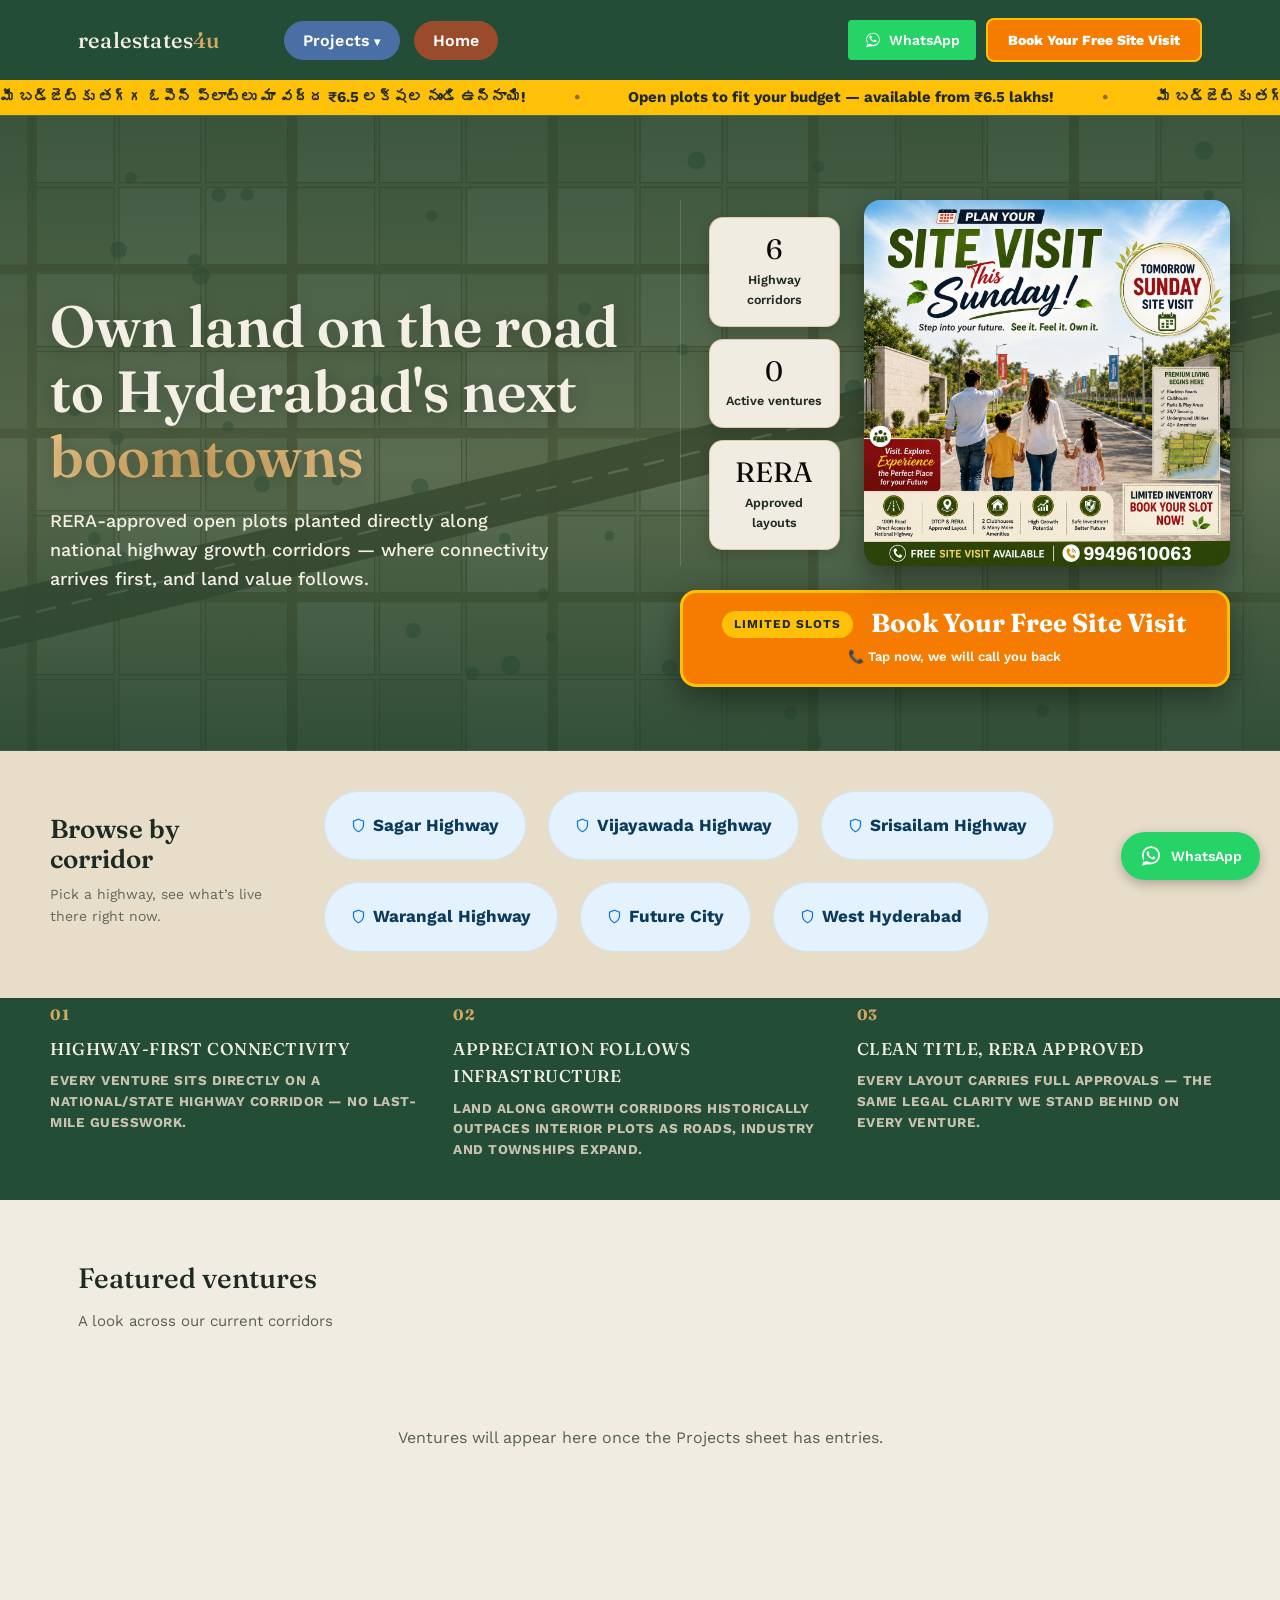
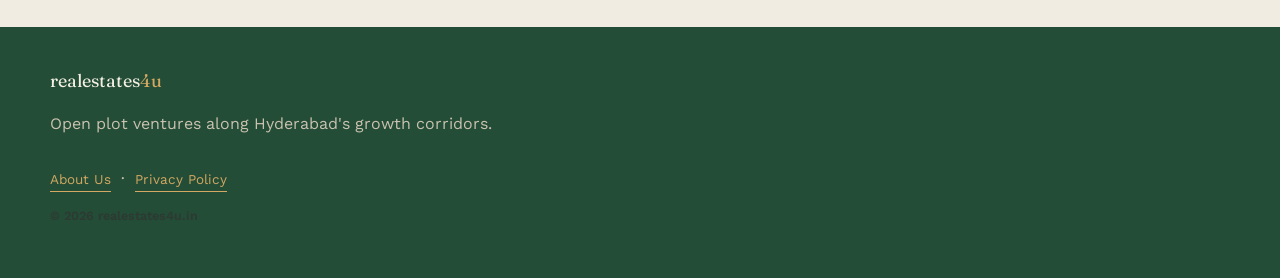
==== index.html @ 658e84a3 "Update index.html" ====
<!DOCTYPE html>
<html lang="en">
<head>
<meta charset="UTF-8">
<meta name="viewport" content="width=device-width, initial-scale=1.0">
<title>realestates4u — Open plot ventures across Hyderabad highways</title>
<link rel="preconnect" href="https://fonts.googleapis.com">
<link rel="preconnect" href="https://fonts.gstatic.com" crossorigin>
<link href="https://fonts.googleapis.com/css2?family=Fraunces:opsz,wght@9..144,400;9..144,500;9..144,600&family=Work+Sans:wght@400;500;600&display=swap" rel="stylesheet">
<link rel="stylesheet" href="style.css?v=20261108g">
<!-- Meta Pixel Code -->
<script>
!function(f,b,e,v,n,t,s)
{if(f.fbq)return;n=f.fbq=function(){n.callMethod?
n.callMethod.apply(n,arguments):n.queue.push(arguments)};
if(!f._fbq)f._fbq=n;n.push=n;n.loaded=!0;n.version='2.0';
n.queue=[];t=b.createElement(e);t.async=!0;
t.src=v;s=b.getElementsByTagName(e)[0];
s.parentNode.insertBefore(t,s)}(window, document,'script',
'https://connect.facebook.net/en_US/fbevents.js');
fbq('set', 'autoConfig', 'false', '1452487213303598');
fbq('init', '1452487213303598');
fbq('track', 'PageView');
</script>
<noscript><img height="1" width="1" style="display:none"
src="https://www.facebook.com/tr?id=1452487213303598&ev=PageView&noscript=1"
/></noscript>
<!-- End Meta Pixel Code -->
<style id="promo-css">
/* Scrolling promo bar (Telugu + English) */
.promo-bar { background:#ffc107; color:#1e2a22; overflow:hidden; white-space:nowrap; font-family:"Noto Sans Telugu","Nirmala UI","Gautami","Work Sans",sans-serif; font-weight:700; font-size:15px; line-height:1; padding:10px 0; }
.promo-bar .promo-track { display:inline-flex; gap:48px; padding-left:0 !important; animation:promo-scroll 45s linear infinite !important; }
.promo-bar .promo-track span { white-space:nowrap; }
.promo-bar .promo-track span::after { content:"\2022"; margin-left:48px; opacity:.55; }
.promo-bar:hover .promo-track { animation-play-state:paused; }
@keyframes promo-scroll { from { transform:translateX(0); } to { transform:translateX(-50%); } }
</style>
<style id="color-overrides">
/* Corridor buttons: very light blue */
.route-stop a { color:#0b3a5b; background:#e3f2fd; border-color:#cfe6f9; }
.route-stop a .hwy-icon { color:#1976d2; }
.route-stop a:hover .hwy-icon, .route-stop a[data-cat]:hover .hwy-icon { color:#ffffff; }
.hero-stat .num { color:#0a0a0a; }
.hero-stat { cursor:pointer; }
/* Header enquire button: orange */
.enquire-btn { border:1px solid #F57C00; background:#F57C00; color:#ffffff; }
.enquire-btn:hover { background:#E65100; border-color:#E65100; color:#ffffff; }
</style>
</head>
<body>

<header class="site-header">
  <div class="header-inner">
    <a href="#/" class="logo">realestates<span>4u</span></a>
    <nav class="main-nav" id="main-nav">
      <div class="nav-item has-dropdown">
        <span>Projects</span>
        <div class="dropdown">
          <a href="#/category/sagar" data-cat="sagar">Sagar Highway</a>
          <a href="#/category/vijayawada" data-cat="vijayawada">Vijayawada Highway</a>
          <a href="#/category/srisailam" data-cat="srisailam">Srisailam Highway</a>
          <a href="#/category/warangal" data-cat="warangal">Warangal Highway</a>
          <a href="#/category/futurecity" data-cat="futurecity">Future City</a>
          <a href="#/category/westhyderabad" data-cat="westhyderabad">West Hyderabad</a>
        </div>
      </div>
      <a href="#/" class="nav-item">Home</a>
    </nav>
    <button class="nav-toggle" id="nav-toggle" aria-label="Open menu" aria-expanded="false">
      <span></span><span></span><span></span>
    </button>
    <div class="header-actions">
      <a href="#" class="whatsapp-btn" id="header-whatsapp" target="_blank" rel="noopener" aria-label="Chat on WhatsApp">
        <svg viewBox="0 0 32 32" width="18" height="18" fill="currentColor" aria-hidden="true"><path d="M16.004 3C9.377 3 4 8.373 4 15c0 2.397.7 4.63 1.912 6.51L4 29l7.694-1.87A11.93 11.93 0 0 0 16.004 27C22.63 27 28 21.627 28 15S22.63 3 16.004 3zm0 21.6c-1.98 0-3.83-.55-5.41-1.5l-.386-.23-4.566 1.11 1.14-4.44-.25-.4A9.55 9.55 0 0 1 5.4 15c0-5.85 4.76-10.6 10.604-10.6S26.6 9.15 26.6 15 21.847 24.6 16.004 24.6zm5.83-7.94c-.32-.16-1.9-.94-2.19-1.05-.294-.107-.508-.16-.722.16-.213.32-.828 1.05-1.016 1.267-.187.213-.373.24-.694.08-.32-.16-1.352-.498-2.575-1.588-.952-.85-1.594-1.9-1.782-2.22-.187-.32-.02-.494.14-.653.144-.144.32-.373.48-.56.16-.187.213-.32.32-.534.107-.213.053-.4-.027-.56-.08-.16-.722-1.74-.99-2.38-.26-.626-.526-.54-.722-.55l-.614-.01c-.213 0-.56.08-.854.4-.293.32-1.12 1.094-1.12 2.667 0 1.573 1.147 3.093 1.307 3.307.16.213 2.253 3.44 5.463 4.82.763.33 1.36.527 1.825.674.767.244 1.465.21 2.017.127.615-.092 1.9-.777 2.167-1.527.267-.75.267-1.393.187-1.527-.08-.133-.293-.213-.613-.373z"/></svg>
        <span>WhatsApp</span>
      </a>
      <a href="#" class="enquire-btn" id="header-enquire">Book Your Free Site Visit</a>
    </div>
  </div>
<div class="promo-bar" role="note" aria-label="Open plots from 6.5 lakhs">
  <div class="promo-track">
    <span>మీ బడ్జెట్‌కు తగ్గ ఓపెన్ ప్లాట్లు మా వద్ద ₹6.5 లక్షల నుండి ఉన్నాయి!</span>
    <span>Open plots to fit your budget — available from ₹6.5 lakhs!</span>
    <span>మీ బడ్జెట్‌కు తగ్గ ఓపెన్ ప్లాట్లు మా వద్ద ₹6.5 లక్షల నుండి ఉన్నాయి!</span>
    <span>Open plots to fit your budget — available from ₹6.5 lakhs!</span>
    <span>మీ బడ్జెట్‌కు తగ్గ ఓపెన్ ప్లాట్లు మా వద్ద ₹6.5 లక్షల నుండి ఉన్నాయి!</span>
    <span>Open plots to fit your budget — available from ₹6.5 lakhs!</span>
    <span>మీ బడ్జెట్‌కు తగ్గ ఓపెన్ ప్లాట్లు మా వద్ద ₹6.5 లక్షల నుండి ఉన్నాయి!</span>
    <span>Open plots to fit your budget — available from ₹6.5 lakhs!</span>
  </div>
</div>
</header>

<main id="app"></main>

<footer class="site-footer">
  <div class="footer-inner">
    <div class="footer-brand">realestates<span>4u</span></div>
    <p>Open plot ventures along Hyderabad's growth corridors.</p>
    <a href="#/about" class="footer-link">About Us</a> &nbsp;&middot;&nbsp;
    <a href="#/privacy" class="footer-link">Privacy Policy</a>
    <p class="footer-meta">&copy; <span id="year"></span> realestates4u.in</p>
  </div>
</footer>
<div class="enquiry-modal" id="enquiry-modal">
  <div class="enquiry-modal-inner">
    <button class="modal-close" id="modal-close" aria-label="Close">&times;</button>
    <h3>Enquire about a venture</h3>
    <p class="modal-sub">Share your details, our team will reach out.</p>
    <iframe id="enquiry-frame" src="" title="Enquiry form"></iframe>
  </div>
</div>

<div class="img-lightbox" id="img-lightbox" onclick="closeImageLightbox()">
  <span class="img-lightbox-close">&times;</span>
  <img id="img-lightbox-img" src="" alt="">
</div>

<style>
.img-lightbox {
  display:none;
  position:fixed; inset:0; background:rgba(0,0,0,0.9);
  z-index:100000; align-items:center; justify-content:center;
  padding:20px; cursor:zoom-out;
}
.img-lightbox.open{ display:flex; }
.img-lightbox img{ max-width:100%; max-height:100%; border-radius:8px; }
.img-lightbox-close{
  position:absolute; top:16px; right:20px; color:#fff; font-size:32px; cursor:pointer;
}
</style>

<script>
function openImageLightbox(src){
  document.getElementById('img-lightbox-img').src = src;
  document.getElementById('img-lightbox').classList.add('open');
}
function closeImageLightbox(){
  document.getElementById('img-lightbox').classList.remove('open');
}
</script>

<script src="https://www.gstatic.com/firebasejs/10.13.2/firebase-app-compat.js"></script>
<script src="https://www.gstatic.com/firebasejs/10.13.2/firebase-firestore-compat.js"></script>
<script src="config.js?v=20260928b"></script>
<script src="app.js?v=20261108g"></script>
<a href="#" class="side-cta side-cta-left" aria-label="Book Your Free Site Visit"><span class="l1">Book Your</span> <span class="l2"><span>Free</span> <span>Site Visit</span></span></a>
<a href="#" class="side-cta side-cta-right" aria-label="Book Your Free Site Visit"><span class="l1">Book Your</span> <span class="l2"><span>Free</span> <span>Site Visit</span></span></a>
<script>
document.querySelectorAll('.side-cta').forEach(function (b) {
  b.addEventListener('click', function (e) { e.preventDefault(); openEnquiry(""); });
});
</script>
<div class="fab-stack">
  <!-- WHATSAPP -->
  <a href="https://wa.me/919949610063?text=Hi%2C%20I%27m%20interested%20in%20your%20projects"
     class="fab-item fab-whatsapp"
     target="_blank"
     rel="noopener"
     aria-label="Chat on WhatsApp"
     onclick="fabTrackWhatsApp()">
    <svg viewBox="0 0 32 32" width="24" height="24" fill="#ffffff" aria-hidden="true">
      <path d="M16.004 3C9.377 3 4 8.373 4 15c0 2.397.7 4.63 1.912 6.51L4 29l7.694-1.87A11.93 11.93 0 0 0 16.004 27C22.63 27 28 21.627 28 15S22.63 3 16.004 3zm0 21.6c-1.98 0-3.83-.55-5.41-1.51l-.386-.23-4.566 1.11 1.14-4.45-.252-.41A9.55 9.55 0 0 1 6.4 15c0-5.29 4.31-9.6 9.604-9.6 5.29 0 9.596 4.31 9.596 9.6 0 5.29-4.306 9.6-9.596 9.6zm5.27-7.19c-.29-.145-1.71-.843-1.975-.94-.265-.096-.458-.144-.65.145-.193.29-.747.94-.916 1.133-.169.193-.338.217-.627.072-.29-.145-1.223-.45-2.33-1.437-.86-.767-1.442-1.715-1.611-2.004-.169-.29-.018-.446.127-.59.13-.13.29-.338.434-.507.145-.169.193-.29.29-.483.096-.193.048-.362-.024-.507-.072-.145-.65-1.568-.891-2.147-.235-.563-.473-.487-.65-.496l-.554-.01c-.193 0-.506.072-.771.362-.265.29-1.012.989-1.012 2.412s1.036 2.798 1.18 2.991c.145.193 2.04 3.115 4.94 4.368.69.298 1.228.476 1.648.609.692.22 1.322.189 1.82.115.555-.083 1.71-.699 1.951-1.374.241-.675.241-1.253.169-1.374-.072-.12-.265-.193-.554-.338z"/>
    </svg>
    <span class="fab-label">WhatsApp</span>
  </a>
</div>

<style>
.fab-stack {
  position: fixed !important;
  bottom: 20px !important;
  right: 20px !important;
  display: flex !important;
  flex-direction: column !important;
  gap: 12px !important;
  z-index: 99999 !important;
  align-items: flex-end !important;
}
.fab-stack .fab-item {
  display: flex !important;
  align-items: center !important;
  justify-content: center !important;
  gap: 8px !important;
  padding: 12px 18px !important;
  border-radius: 30px !important;
  font-weight: 600 !important;
  font-size: 14px !important;
  text-decoration: none !important;
  color: #ffffff !important;
  box-shadow: 0 4px 12px rgba(0,0,0,0.25) !important;
  transition: transform 0.2s ease !important;
  white-space: nowrap !important;
  border: none !important;
}
.fab-stack .fab-item:hover { transform: scale(1.05) !important; }
.fab-stack .fab-item svg { flex-shrink: 0 !important; display: block !important; }
.fab-stack .fab-whatsapp { background: #25D366 !important; }
@media (max-width: 480px) {
  .fab-stack .fab-label { display: none !important; }
  .fab-stack .fab-item { padding: 14px !important; border-radius: 50% !important; }
}
</style>

<script>
function fabTrackWhatsApp() {
  if (typeof fbq !== 'undefined') { fbq('trackCustom', 'WhatsAppButtonClick'); }
}
</script>

</body>
</html>
---- style.css ----
:root {
  --bg-dark: #234d36;
  --bg-dark-2: #1c3f2c;
  --cream: #f1ece1;
  --cream-2: #e7ddc9;
  --brass: #b9863e;
  --brass-light: #d3a862;
  --terracotta: #9a4b2c;
  --text-cream: #f3efe4;
  --text-cream-dim: #c9c2b0;
  --text-dark: #1e2a22;
  --text-dark-dim: #56604f;
  --line-dark: rgba(243, 239, 228, 0.16);
  --line-light: rgba(30, 42, 34, 0.14);
  --font-display: "Fraunces", serif;
  --font-body: "Work Sans", sans-serif;
}

* { box-sizing: border-box; }

body {
  margin: 0;
  font-family: var(--font-body);
  background: var(--cream);
  color: var(--text-dark);
  line-height: 1.6;
}

a { color: inherit; text-decoration: none; }

img { max-width: 100%; display: block; }

/* Header */
.site-header {
  background: var(--bg-dark);
  color: var(--text-cream);
  position: sticky;
  top: 0;
  z-index: 40;
  border-bottom: 1px solid var(--line-dark);
}
.header-inner {
  max-width: 1180px;
  margin: 0 auto;
  padding: 18px 28px;
  display: flex;
  align-items: center;
  justify-content: space-between;
  gap: 24px;
}
.logo {
  font-family: var(--font-display);
  font-size: 22px;
  font-weight: 500;
  letter-spacing: 0.2px;
}
.logo span { color: var(--brass-light); }

.main-nav { display: flex; align-items: center; gap: 14px; flex: 1; margin-left: 40px; }
.nav-toggle {
  display: none;
  flex-direction: column;
  justify-content: center;
  gap: 5px;
  width: 34px;
  height: 34px;
  background: none;
  border: none;
  cursor: pointer;
  padding: 0;
  flex-shrink: 0;
}
.nav-toggle span {
  display: block;
  width: 100%;
  height: 2px;
  background: var(--text-cream);
  border-radius: 2px;
  transition: transform 0.2s ease, opacity 0.2s ease;
}
.nav-toggle.open span:nth-child(1) { transform: translateY(7px) rotate(45deg); }
.nav-toggle.open span:nth-child(2) { opacity: 0; }
.nav-toggle.open span:nth-child(3) { transform: translateY(-7px) rotate(-45deg); }
.nav-item {
  font-size: 16px; font-weight: 600; letter-spacing: 0.2px;
  color: var(--text-cream); position: relative; cursor: pointer;
  padding: 9px 18px; border-radius: 999px; white-space: nowrap; line-height: 1.2;
  background: rgba(255,255,255,0.08);
  border: 1px solid rgba(255,255,255,0.22);
  transition: background 0.2s ease, border-color 0.2s ease;
}
.nav-item:hover { background: rgba(255,255,255,0.2); border-color: rgba(255,255,255,0.45); color: #fff; }
.has-dropdown > span::after { content: " \25BE"; font-size: 12px; }

/* Tablet / phone in desktop-site mode: two tidy rows, three equal-width nav buttons */
@media (min-width: 641px) and (max-width: 1000px) {
  .header-inner { flex-wrap: wrap; row-gap: 12px; padding: 14px 18px; }
  .logo { order: 1; }
  .header-actions { order: 2; margin-left: auto; }
  .main-nav { order: 3; flex-basis: 100%; margin-left: 0; gap: 10px; }
  .main-nav { justify-content: flex-start; }
  .main-nav .nav-item { flex: 0 0 auto; text-align: center; padding: 10px 26px; }
}

/* Each nav button gets its own colour */
.nav-item.has-dropdown        { background: #4a6fa5; border-color: #4a6fa5; color: #fff; }
.nav-item[href="#/"]          { background: #9a4b2c; border-color: #9a4b2c; color: #fff; }
.nav-item[href="#/about"]     { background: #b3466b; border-color: #b3466b; color: #fff; }
.nav-item.has-dropdown:hover,
.nav-item[href="#/"]:hover,
.nav-item[href="#/about"]:hover { filter: brightness(1.15); }
.has-dropdown .dropdown {
  position: absolute;
  top: 100%;
  left: 0;
  /* No margin-top here on purpose: a gap between the nav item and the
     dropdown breaks :hover the moment the mouse crosses it, closing the
     menu before a click registers. padding-top keeps the same visual
     spacing while keeping the hover area unbroken. */
  padding: 14px 12px 12px;
  gap: 8px;
  background: var(--bg-dark-2);
  border: 1px solid var(--line-dark);
  min-width: 230px;
  display: none;
  flex-direction: column;
}
.has-dropdown:hover .dropdown,
.has-dropdown .dropdown:hover { display: flex; }
.dropdown a {
  padding: 12px 16px;
  font-size: 15px;
  font-weight: 700;
  color: #fff;
  border-radius: 8px;
  border-left: none;
  transition: transform 0.18s ease, box-shadow 0.18s ease, filter 0.18s ease;
}
.dropdown a:hover { transform: translateX(3px); box-shadow: 0 4px 12px rgba(0,0,0,0.28); filter: brightness(1.1); }

/* Each highway is its own solid-colour button, not just on hover */
.dropdown a[data-cat="sagar"]         { background: #b9863e; }
.dropdown a[data-cat="vijayawada"]    { background: #9a4b2c; }
.dropdown a[data-cat="srisailam"]     { background: #2f8f7a; }
.dropdown a[data-cat="warangal"]      { background: #b3466b; }
.dropdown a[data-cat="futurecity"]    { background: #4a6fa5; }
.dropdown a[data-cat="westhyderabad"] { background: #c99a2e; }

.header-actions { display: flex; align-items: center; gap: 10px; }

.enquire-btn {
  border: 1px solid #F57C00;
  background: #F57C00;
  color: #ffffff;
  padding: 9px 20px;
  font-size: 14px;
  font-weight: 700;
  white-space: nowrap;
  border-radius: 4px;
}
.enquire-btn:hover { background: #E65100; border-color: #E65100; color: #ffffff; }

.whatsapp-btn {
  display: flex;
  align-items: center;
  gap: 7px;
  background: #25D366;
  color: #fff;
  padding: 9px 16px;
  font-size: 14px;
  font-weight: 600;
  white-space: nowrap;
  border-radius: 4px;
  transition: background 0.2s ease, transform 0.15s ease;
}
.whatsapp-btn:hover { background: #1ebe57; transform: translateY(-1px); }
.whatsapp-btn svg { flex-shrink: 0; }
@media (max-width: 640px) {
  .whatsapp-btn span { display: none; }
  .whatsapp-btn { padding: 9px; }
}

/* Hero */
.hero {
  background:
    linear-gradient(180deg, rgba(28,63,44,0.82) 0%, rgba(28,63,44,0.66) 55%, rgba(28,63,44,0.88) 100%),
    url("images/hero-plots.svg");
  background-size: cover;
  background-position: center;
  color: var(--text-cream);
  padding: 84px 28px 64px;
}
.hero-inner {
  max-width: 1180px;
  margin: 0 auto;
  display: grid;
  grid-template-columns: 1.25fr 1.15fr;
  gap: 32px;
  align-items: stretch;
}
.hero-copy { display: flex; flex-direction: column; justify-content: center; }
.hero h1 {
  font-family: var(--font-display);
  font-weight: 600;
  font-size: clamp(36px, 5.2vw, 58px);
  line-height: 1.12;
  margin: 0 0 18px;
  max-width: 16ch;
  color: var(--text-cream);
  text-shadow: 0 2px 18px rgba(0,0,0,0.25);
  opacity: 0;
  transform: translateY(14px);
  animation: rise 0.7s ease forwards 0.15s;
}
.hero h1 .accent {
  background: linear-gradient(100deg, #f0c887 0%, var(--brass-light) 45%, #f0c887 100%);
  -webkit-background-clip: text;
  background-clip: text;
  color: transparent;
}
.hero p.lede {
  font-size: 18px;
  font-weight: 500;
  color: var(--text-cream);
  max-width: 46ch;
  margin: 0;
  opacity: 0;
  animation: rise 0.7s ease forwards 0.35s;
}
@keyframes rise { to { opacity: 1; transform: translateY(0); } }

.hero-right {
  display: flex;
  align-items: stretch;
  gap: 24px;
  min-width: 0;
  min-height: 320px;
}
.hero-stats {
  display: flex;
  flex-direction: column;   /* always stacked vertically */
  justify-content: center;
  gap: 12px;
  border-left: 1px solid var(--line-dark);
  padding-left: 28px;
  flex-shrink: 0;
  width: 160px;             /* fixed width so cards look neat on PC */
}

.hero-stat {
  background: #f1ece1;                    /* solid soft cream – matches site palette */
  border: 1px solid rgba(185, 134, 62, 0.35);
  border-radius: 14px;
  padding: 16px 14px;
  text-align: center;
  box-shadow: 0 4px 14px rgba(0, 0, 0, 0.18);
}

.hero-stat .num {
  font-family: var(--font-display);
  font-size: 28px;
  color: #0a0a0a;                         /* very dark black */
  line-height: 1.1;
}
.hero-stat { cursor: pointer; transition: transform 0.15s ease, box-shadow 0.15s ease; }
.hero-stat:hover { transform: translateY(-2px); box-shadow: 0 8px 20px rgba(0, 0, 0, 0.25); }
.hero-stat:active { transform: scale(0.98); }

.hero-stat .label {
  font-size: 12.5px;
  color: #1e2a22;                         /* dark text for good contrast */
  margin-top: 5px;
  font-weight: 600;
}

/* Hero greeting card — festival wishes / daily quote image, sits in the
   space beside the hero stats, stretched to fill it edge to edge.
   Edited via the "Greeting" Sheet tab. Entrance fade-up plus a slow
   continuous zoom on the photo so it catches the eye without being
   distracting. */
.hero-greeting-card {
  display: block;
  position: relative;
  flex: 1 1 0%;
  min-width: 0;
  min-height: 100%;
  border-radius: 16px;
  overflow: hidden;
  box-shadow: 0 12px 30px rgba(0,0,0,0.4);
  opacity: 0;
  animation: heroGreetingIn 0.8s ease forwards 0.2s;
}
@keyframes heroGreetingIn { to { opacity: 1; } }
.hero-greeting-card img {
  width: 100%;
  height: 100%;
  object-fit: cover;
  display: block;
  animation: heroGreetingZoom 16s ease-in-out infinite alternate;
}
@keyframes heroGreetingZoom { from { transform: scale(1); } to { transform: scale(1.09); } }
.hero-greeting-caption {
  position: absolute;
  left: 16px;
  right: 16px;
  bottom: 16px;
  background: rgba(35, 77, 54, 0.82);
  color: var(--text-cream);
  font-family: var(--font-display);
  font-size: 15px;
  line-height: 1.4;
  padding: 10px 16px;
  border-radius: 10px;
  text-align: center;
}
@media (max-width: 900px) {
  .hero-right { min-height: 260px; }
}
@media (prefers-reduced-motion: reduce) {
  .hero-greeting-card { animation: none; opacity: 1; }
  .hero-greeting-card img { animation: none; }
}

/* Highway category bubbles — big rounded animated buttons */
.route-nav {
  background: var(--cream-2);
  padding: 40px 28px 46px;
  overflow-x: auto;
}
.route-flex {
  max-width: 1180px;
  margin: 0 auto;
  display: flex;
  align-items: center;
  gap: 44px;
}
.route-heading { flex: 0 0 230px; }
.route-heading h2 {
  font-family: var(--font-display);
  font-size: 26px;
  font-weight: 600;
  color: var(--text-dark);
  margin: 0 0 8px;
  line-height: 1.15;
}
.route-heading p {
  font-size: 14px;
  color: var(--text-dark);
  opacity: 0.65;
  margin: 0;
}
.route-inner {
  flex: 1;
  display: flex;
  flex-wrap: wrap;
  align-items: center;
  justify-content: flex-start;
  gap: 22px;
}
@media (max-width: 760px) {
  .route-flex { flex-direction: column; align-items: flex-start; gap: 20px; }
  .route-heading { flex: none; }
  .route-inner { justify-content: center; width: 100%; }
}
.route-line { display: none; }
.route-stop {
  position: relative;
  min-width: 168px;
}
.route-dot { display: none; }
.route-stop a {
  display: block;
  text-align: center;
  font-size: 17px;
  font-weight: 700;
  color: #0b3a5b;
  background: #e3f2fd;
  border: 1.5px solid #cfe6f9;
  border-radius: 999px;
  padding: 20px 26px;
  box-shadow: 0 0 0 rgba(0,0,0,0);
  animation: bubble-float 3.6s ease-in-out infinite;
  transition: transform 0.25s ease, background 0.25s ease, color 0.25s ease;
}
.route-stop:nth-child(2) a { animation-delay: 0.4s; }
.route-stop:nth-child(3) a { animation-delay: 0.8s; }
.route-stop:nth-child(4) a { animation-delay: 1.2s; }
.route-stop:nth-child(5) a { animation-delay: 1.6s; }
.route-stop a:hover {
  background: var(--brass);
  color: var(--cream);
  transform: translateY(-8px) scale(1.06);
}

/* Each highway pill gets its own hover colour */
.route-stop a[data-cat="sagar"]:hover         { background: #b9863e; border-color: #b9863e; color: #fff; }
.route-stop a[data-cat="vijayawada"]:hover    { background: #9a4b2c; border-color: #9a4b2c; color: #fff; }
.route-stop a[data-cat="srisailam"]:hover     { background: #2f8f7a; border-color: #2f8f7a; color: #fff; }
.route-stop a[data-cat="warangal"]:hover      { background: #b3466b; border-color: #b3466b; color: #fff; }
.route-stop a[data-cat="futurecity"]:hover    { background: #4a6fa5; border-color: #4a6fa5; color: #fff; }
.route-stop a[data-cat="westhyderabad"]:hover { background: #c99a2e; border-color: #c99a2e; color: #fff; }
.route-stop a[data-cat]:hover .hwy-icon { color: #fff; }
.route-stop a .hwy-icon { color: #1976d2; }
@keyframes bubble-float {
  0%, 100% { transform: translateY(0); }
  50% { transform: translateY(-7px); }
}
@media (max-width: 640px) {
  .route-stop { min-width: 130px; }
  .route-stop a { font-size: 15px; padding: 16px 18px; }
}

/* Homepage photo carousel — all venture photos, auto-sliding */
.carousel {
  position: relative;
  width: 100%;
  height: 420px;
  overflow: hidden;
  background: var(--cream-2);
}
.carousel-slide {
  position: absolute;
  inset: 0;
  opacity: 0;
  transition: opacity 1s ease;
  overflow: hidden;
}
.carousel-slide.active { opacity: 1; }
.carousel-bg {
  position: absolute;
  inset: 0;
  background-size: cover;
  background-position: center;
  filter: blur(24px) brightness(0.6);
  transform: scale(1.15);
}
.carousel-slide img { position: relative; z-index: 1; width: 100%; height: 100%; object-fit: contain; }
.carousel-caption {
  position: absolute;
  left: 24px;
  bottom: 20px;
  z-index: 2;
  background: rgba(35, 77, 54, 0.82);
  color: var(--text-cream);
  font-size: 13.5px;
  padding: 8px 16px;
  border-radius: 999px;
}
.carousel-dots {
  position: absolute;
  bottom: 18px;
  right: 24px;
  z-index: 2;
  display: flex;
  gap: 7px;
}
.carousel-dots span { width: 7px; height: 7px; border-radius: 50%; background: rgba(255,255,255,0.55); }
.carousel-dots span.active { background: var(--brass-light); }
@media (max-width: 640px) {
  .carousel { height: 260px; }
}

.route-stop a { display: flex !important; align-items: center; justify-content: center; gap: 7px; }
.hwy-icon { color: var(--brass); flex-shrink: 0; }
.route-stop a:hover .hwy-icon { color: var(--cream); }

/* Highway benefits strip */
.highway-strip { background: var(--bg-dark); padding: 4px 28px 40px; }
.highway-strip-inner {
  max-width: 1180px;
  margin: 0 auto;
  display: grid;
  grid-template-columns: repeat(3, 1fr);
  gap: 30px;
}
.hwy-point { color: var(--text-cream-dim); }
.hwy-point .hwy-num { font-family: var(--font-display); font-size: 15px; color: var(--brass-light); }
.hwy-point h4 { font-family: var(--font-display); font-size: 17px; font-weight: 500; color: var(--text-cream); margin: 8px 0 8px; }
.hwy-point p { font-size: 13.5px; margin: 0; line-height: 1.55; }
@media (max-width: 640px) {
  .highway-strip-inner { grid-template-columns: 1fr; }
}

/* Section wrapper */
.section { max-width: 1180px; margin: 0 auto; padding: 56px 28px; }
.section-head { margin-bottom: 32px; }
.section-head h2 { font-family: var(--font-display); font-size: 28px; font-weight: 500; margin: 0 0 8px; }
.section-head p { color: var(--text-dark-dim); margin: 0; font-size: 15px; }

/* Venture row — asymmetric image/text, not a uniform card grid */
.venture-row {
  display: grid;
  grid-template-columns: 300px 1fr;
  gap: 32px;
  padding: 32px 0;
  border-top: 1px solid var(--line-light);
  cursor: pointer;
  transition: transform 0.2s ease;
}
.venture-row:hover { transform: translateX(4px); }
.venture-row:last-child { border-bottom: 1px solid var(--line-light); }
.venture-photo {
  width: 300px;
  height: 200px;
  object-fit: cover;
  background: var(--cream-2);
}
.venture-photo-ph {
  width: 300px;
  height: 200px;
  background: var(--cream-2);
  display: flex;
  align-items: center;
  justify-content: center;
  color: var(--text-dark-dim);
  font-family: var(--font-display);
  font-size: 14px;
}
.venture-info { display: flex; flex-direction: column; justify-content: center; }
.venture-cat { font-size: 12.5px; color: var(--terracotta); margin-bottom: 8px; }
.venture-info h3 { font-family: var(--font-display); font-size: 22px; font-weight: 500; margin: 0 0 10px; }
.venture-meta { display: flex; gap: 22px; flex-wrap: wrap; font-size: 13.5px; color: var(--text-dark-dim); margin-bottom: 10px; }
.venture-meta b { color: var(--text-dark); font-weight: 500; }
.venture-price { font-size: 16px; color: var(--brass); font-family: var(--font-display); }

@media (max-width: 640px) {
  .venture-row { grid-template-columns: 1fr; }
  .venture-photo, .venture-photo-ph { width: 100%; }
  .hero-inner { grid-template-columns: 1fr; }
  .hero-right { flex-direction: column; align-items: stretch; gap: 16px; min-height: 0; }
  
  /* Mobile: keep cards stacked + make them full width */
  .hero-stats {
    border-left: none;
    padding-left: 0;
    padding-top: 4px;
    width: 100%;
    gap: 10px;
  }
  .hero-stat {
    width: 100%;
  }
  .hero-stat .num {
    font-size: 26px;
  }
  .hero-stat .label {
    font-size: 12px;
  }

  .hero-greeting-card { min-height: 220px; }

  .nav-toggle { display: flex; order: 2; }
  .header-inner { flex-wrap: wrap; }
  .logo { order: 1; }
  .header-actions { order: 3; }

  .main-nav {
    display: none;
    order: 10;
    flex-basis: 100%;
    flex-direction: column;
    align-items: stretch;
    gap: 0;
    margin: 14px 0 0;
    border-top: 1px solid var(--line-dark);
  }
  .main-nav.open { display: flex; }
  .main-nav .nav-item { padding: 14px 4px; border-radius: 0; background: none; border: 0; border-bottom: 1px solid var(--line-dark); }
  .has-dropdown { position: relative; }
  .has-dropdown .dropdown {
    position: static;
    display: none;
    border: none;
    padding: 0 0 10px 14px;
    min-width: 0;
  }
  .has-dropdown.open .dropdown { display: flex; }
  .has-dropdown:hover .dropdown { display: none; } /* disable hover-open on touch widths */
  .has-dropdown.open:hover .dropdown { display: flex; }
  .dropdown a { padding: 10px 8px; }
}

/* Venture detail */
.detail-hero { background: var(--bg-dark); color: var(--text-cream); padding: 40px 28px; }
.detail-hero-inner { max-width: 1180px; margin: 0 auto; }
.detail-hero .venture-cat { color: var(--brass-light); }
.detail-hero h1 { font-family: var(--font-display); font-size: clamp(28px, 4vw, 42px); font-weight: 500; margin: 8px 0; }

.gallery { display: grid; grid-template-columns: repeat(auto-fit, minmax(220px, 1fr)); gap: 10px; margin: 0 0 40px; }
.gallery img { width: 100%; height: 220px; object-fit: cover; }

.detail-grid { display: grid; grid-template-columns: 1.4fr 1fr; gap: 48px; }
.detail-block { margin-bottom: 32px; }
.detail-block h3 { font-family: var(--font-display); font-size: 19px; font-weight: 500; margin: 0 0 14px; }
.spec-table { width: 100%; border-collapse: collapse; }
.spec-table tr { border-bottom: 1px solid var(--line-light); }
.spec-table td { padding: 10px 0; font-size: 14px; }
.spec-table td:first-child { color: var(--text-dark-dim); }
.spec-table td:last-child { text-align: right; font-weight: 500; }

.video-embed { position: relative; padding-top: 56.25%; height: 0; overflow: hidden; margin-bottom: 32px; background: var(--cream-2); }
.video-embed iframe { position: absolute; top: 0; left: 0; width: 100%; height: 100%; border: 0; }

.side-panel { background: var(--bg-dark); color: var(--text-cream); padding: 28px; position: sticky; top: 96px; height: fit-content; }
.side-panel h3 { font-family: var(--font-display); font-size: 18px; font-weight: 500; margin: 0 0 18px; }
.side-btn {
  display: block;
  width: 100%;
  text-align: center;
  padding: 13px;
  margin-bottom: 12px;
  border: 1px solid #FFC107;
  background: #FFC107;
  color: #111111;
  font-weight: 700;
  font-size: 14.5px;
}
.side-btn:hover { background: #e6ac00; border-color: #e6ac00; color: #111111; }
.side-btn.outline { background: transparent; font-weight: 500; border-color: var(--line-dark); color: var(--text-cream-dim); }
.side-btn.outline:hover { border-color: var(--text-cream-dim); background: transparent; color: var(--text-cream); }

.back-link { display: inline-block; margin-bottom: 20px; font-size: 13.5px; color: var(--terracotta); }

.empty-state { text-align: center; padding: 60px 28px; color: var(--text-dark-dim); }

/* Footer */
.site-footer { background: var(--bg-dark); color: var(--text-cream-dim); padding: 40px 28px; margin-top: 60px; }
.footer-inner { max-width: 1180px; margin: 0 auto; }
.footer-brand { font-family: var(--font-display); font-size: 18px; color: var(--text-cream); }
.footer-brand span { color: var(--brass-light); }
.footer-link { display: inline-block; margin-top: 16px; font-size: 13.5px; color: var(--brass-light); border-bottom: 1px solid var(--brass-light); }
.footer-link:hover { color: var(--text-cream); border-color: var(--text-cream); }
.footer-meta { font-size: 12.5px; opacity: 0.7; margin-top: 14px; }

/* Static pages: About / Privacy */
.static-page { max-width: 760px; }
.static-page h1 { font-family: var(--font-display); font-size: 32px; font-weight: 500; margin: 0 0 20px; }
.static-page p { font-size: 15.5px; color: var(--text-dark-dim); margin: 0 0 16px; }
.static-page h2 { font-family: var(--font-display); font-size: 19px; font-weight: 500; margin: 28px 0 10px; }

/* Enquiry modal */
.enquiry-modal { display: none; position: fixed; inset: 0; background: rgba(22,33,28,0.7); z-index: 100; align-items: center; justify-content: center; padding: 20px; }
.enquiry-modal.open { display: flex; }
.enquiry-modal-inner { background: var(--cream); width: 100%; max-width: 500px; padding: 26px; position: relative; }
.enquiry-modal-inner h3 { font-family: var(--font-display); font-size: 20px; margin: 0 0 6px; }
.modal-sub { font-size: 13.5px; color: var(--text-dark-dim); margin: 0 0 16px; }
.modal-close { position: absolute; top: 14px; right: 16px; background: none; border: none; font-size: 22px; cursor: pointer; color: var(--text-dark-dim); }
#enquiry-frame { width: 100%; height: 520px; border: 0; }

/* Floating WhatsApp button */
.whatsapp-float {
  position: fixed;
  right: 22px;
  bottom: 22px;
  width: 56px;
  height: 56px;
  background: #25D366;
  border-radius: 50%;
  display: flex;
  align-items: center;
  justify-content: center;
  box-shadow: 0 4px 14px rgba(0,0,0,0.28);
  z-index: 90;
  transition: transform 0.15s ease, box-shadow 0.15s ease;
}
.whatsapp-float svg { transition: transform 0.35s ease; }
.whatsapp-float:hover {
  transform: scale(1.12) rotate(-6deg);
  box-shadow: 0 8px 22px rgba(37,211,102,0.45), 0 4px 14px rgba(0,0,0,0.3);
}
.whatsapp-float:hover svg { transform: rotate(8deg) scale(1.05); }
.whatsapp-float:active { transform: scale(0.97); }
@media (max-width: 600px) {
  .whatsapp-float { right: 16px; bottom: 16px; width: 50px; height: 50px; }
  .whatsapp-float svg { width: 26px; height: 26px; }
}

/* ================================================================
   BOLD + BRIGHT COLORS FOR VENTURE CARDS
   Paste this at the very END of your style.css file
   ================================================================ */

/* PRICE text (e.g. "Rs 14000 / sq yd") */
[class*="price"] {
  color: #C9302C !important;      /* strong red - change hex to any color you like */
  font-weight: 700 !important;
  font-size: 1.15em !important;
}

/* HIGHWAY / CATEGORY label (e.g. "Vijayawada highway", "Warangal Highway") */
[class*="highway"],
[class*="category"],
[class*="corridor"],
[class*="location"] {
  color: #1877F2 !important;      /* strong blue - change hex to any color you like */
  font-weight: 700 !important;
  text-transform: uppercase !important;
  letter-spacing: 0.5px !important;
}

/* Other card details (acres, plots available, RERA number) */
[class*="meta"],
[class*="detail"],
[class*="acres"],
[class*="rera"] {
  color: #333333 !important;      /* dark gray/black - much more readable than dim gray */
  font-weight: 600 !important;
}

/* Venture/project title (e.g. "JB INFRA nature valley") - make it pop too */
[class*="venture-title"],
[class*="project-title"] {
  color: #1a1a2e !important;
  font-weight: 700 !important;
}

/* ================================================================
   EXACT CLASS TARGETING - paste at the END of style.css
   Overrides .venture-cat and .venture-price specifically
   ================================================================ */

.venture-cat {
  color: #2E7D32 !important;      /* bright green */
  font-weight: 700 !important;
  font-size: 14px !important;
  text-transform: uppercase !important;
  letter-spacing: 0.5px !important;
}

.venture-price {
  color: #C9302C !important;      /* bright red - change if you want another color */
  font-weight: 700 !important;
  font-size: 17px !important;
}

/* ================================================================
   EXACT FIX - project title h1 inside detail-hero-inner
   Paste at the END of style.css
   ================================================================ */

.detail-hero-inner h1 {
  color: #FFD700 !important;      /* bright gold - stands out on green background */
  font-weight: 800 !important;
  text-shadow: 1px 1px 3px rgba(0,0,0,0.4) !important;
}

/* ================================================================
   Big hero CTA button (beside greeting photo)
   ================================================================ */
.hero-big-cta {
  flex: 0 0 210px;
  display: flex;
  flex-direction: column;
  align-items: center;
  justify-content: center;
  text-align: center;
  gap: 10px;
  padding: 22px 16px;
  background: #F57C00;
  color: #fff;
  border: 3px solid #FFC107;
  border-radius: 16px;
  box-shadow: 0 12px 30px rgba(0,0,0,0.4);
  animation: ctaPulse 1.8s ease-in-out infinite;
  transition: background 0.2s ease;
}
.hero-big-cta:hover { background: #E65100; }
.hero-big-cta .cta-small {
  font-size: 12px;
  font-weight: 700;
  letter-spacing: 1px;
  text-transform: uppercase;
  background: #FFC107;
  color: #1e2a22;
  padding: 4px 12px;
  border-radius: 999px;
}
.hero-big-cta .cta-main {
  font-family: var(--font-display);
  font-size: 28px;
  font-weight: 700;
  line-height: 1.15;
}
.hero-big-cta .cta-sub { font-size: 13px; font-weight: 600; }
@keyframes ctaPulse {
  0%, 100% { transform: scale(1); box-shadow: 0 12px 30px rgba(0,0,0,0.4); }
  50% { transform: scale(1.04); box-shadow: 0 0 0 8px rgba(255,193,7,0.35), 0 12px 30px rgba(0,0,0,0.4); }
}
@media (max-width: 640px) {
  .hero-big-cta { flex: none; width: 100%; padding: 18px 14px; }
  .hero-big-cta .cta-main { font-size: 24px; }
}

/* ---- Fix: big CTA goes on its own row under photo + stats, so the photo keeps its size ---- */
.hero-right { flex-wrap: wrap; }
.hero-greeting-card { min-height: 320px; }
.hero-big-cta {
  flex: 1 1 100%;
  flex-direction: row;
  flex-wrap: wrap;
  gap: 8px 18px;
  padding: 16px 22px;
}
.hero-big-cta .cta-main { font-size: 26px; }
@media (max-width: 640px) {
  .hero-greeting-card { min-height: 220px; }
  .hero-big-cta { flex-direction: column; }
  .hero-big-cta .cta-main { font-size: 24px; }
}

/* ---- Fix: Projects dropdown must sit above the scrolling promo bar and be clearly readable ---- */
.site-header { z-index: 1000; }
.promo-bar { position: relative; z-index: 1; }
.has-dropdown .dropdown {
  z-index: 2000;
  background: #12301f;
  box-shadow: 0 12px 30px rgba(0,0,0,0.45);
}
.dropdown a {
  color: #ffffff !important;
  font-weight: 800;
  text-shadow: 0 1px 2px rgba(0,0,0,0.55);
}
/* darker shades so white text is easy to read on every button */
.dropdown a[data-cat="sagar"]         { background: #8f6320; }
.dropdown a[data-cat="vijayawada"]    { background: #9a4b2c; }
.dropdown a[data-cat="srisailam"]     { background: #1f7a66; }
.dropdown a[data-cat="warangal"]      { background: #a63a5f; }
.dropdown a[data-cat="futurecity"]    { background: #3d5f94; }
.dropdown a[data-cat="westhyderabad"] { background: #8a6a12; }

/* ---- Real fix: the "Projects" nav item (not just the dropdown) must sit above the scrolling promo bar ---- */
.nav-item.has-dropdown { position: relative; z-index: 3000; }
.promo-bar { z-index: 1; }
.promo-bar .promo-track { position: relative; z-index: 0; }

/* ---- Header "Book Your Free Site Visit" button: same pulse animation as the big hero button ---- */
.header-actions .enquire-btn {
  border: 2px solid #FFC107;
  border-radius: 8px;
  font-weight: 800;
  animation: headerCtaPulse 1.8s ease-in-out infinite;
}
.header-actions .enquire-btn:hover { animation-play-state: paused; }
@keyframes headerCtaPulse {
  0%, 100% { transform: scale(1); box-shadow: 0 0 0 0 rgba(255,193,7,0.0); }
  50% { transform: scale(1.06); box-shadow: 0 0 0 7px rgba(255,193,7,0.35); }
}
@media (prefers-reduced-motion: reduce) {
  .header-actions .enquire-btn, .hero-big-cta { animation: none; }
}

/* ---- Project page "Book Your Free Site Visit" button (all projects): same pulse animation ---- */
.side-btn:not(.outline) {
  font-weight: 800;
  font-size: 16px;
  padding: 16px;
  border-radius: 8px;
  animation: sideCtaPulse 1.8s ease-in-out infinite;
}
.side-btn:not(.outline):hover { animation-play-state: paused; }
@keyframes sideCtaPulse {
  0%, 100% { transform: scale(1); box-shadow: 0 0 0 0 rgba(255,193,7,0); }
  50% { transform: scale(1.04); box-shadow: 0 0 0 8px rgba(255,193,7,0.35); }
}
@media (prefers-reduced-motion: reduce) {
  .side-btn:not(.outline) { animation: none; }
}


/* ================================================================
   VENTURE GRID — attractive card layout (home + category pages)
   ================================================================ */
.venture-grid {
  display: grid;
  grid-template-columns: repeat(3, 1fr);
  gap: 26px;
}
@media (max-width: 1000px) { .venture-grid { grid-template-columns: repeat(2, 1fr); gap: 20px; } }
@media (max-width: 640px)  { .venture-grid { grid-template-columns: 1fr; gap: 18px; } }

.venture-grid .venture-row , .venture-swipe .venture-row {
  display: flex;
  flex-direction: column;
  gap: 0;
  padding: 0;
  background: #ffffff;
  border: 1px solid var(--line-light);
  border-top: 4px solid var(--brass);
  border-radius: 16px;
  overflow: hidden;
  box-shadow: 0 6px 18px rgba(30, 42, 34, 0.08);
  transition: transform 0.25s ease, box-shadow 0.25s ease;
}
.venture-grid .venture-row:last-child , .venture-swipe .venture-row:last-child { border-bottom: 1px solid var(--line-light); }
.venture-grid .venture-row:hover , .venture-swipe .venture-row:hover {
  transform: translateY(-8px);
  box-shadow: 0 16px 34px rgba(30, 42, 34, 0.2);
}
.venture-grid .venture-photo, .venture-swipe .venture-photo,
.venture-grid .venture-photo-ph , .venture-swipe .venture-photo-ph {
  width: 100%;
  height: auto;
  aspect-ratio: 3 / 2;
  object-fit: cover;
  transition: transform 0.5s ease;
}
.venture-grid .venture-row:hover .venture-photo , .venture-swipe .venture-row:hover .venture-photo { transform: scale(1.05); }
.venture-grid .venture-row , .venture-swipe .venture-row { isolation: isolate; }
.venture-grid .venture-info , .venture-swipe .venture-info {
  padding: 18px 20px 20px;
  flex: 1;
  justify-content: flex-start;
  background: #ffffff;
  position: relative;
  z-index: 1;
}
.venture-grid .venture-cat , .venture-swipe .venture-cat {
  display: inline-block;
  align-self: flex-start;
  background: #e8f5e9;
  padding: 4px 12px;
  border-radius: 999px;
  font-size: 12px !important;
  margin-bottom: 10px;
}
.venture-grid .venture-info h3 , .venture-swipe .venture-info h3 {
  font-size: 20px;
  font-weight: 700;
  text-transform: uppercase;
  margin: 0 0 10px;
}
.venture-grid .venture-meta , .venture-swipe .venture-meta {
  gap: 8px;
  margin-bottom: 12px;
}
.venture-grid .venture-meta span , .venture-swipe .venture-meta span {
  background: var(--cream);
  border-radius: 8px;
  padding: 4px 10px;
  font-size: 12.5px;
}
.venture-grid .venture-price , .venture-swipe .venture-price { margin-bottom: 14px; }
.venture-cta {
  margin-top: auto;
  display: block;
  text-align: center;
  background: var(--bg-dark);
  color: #fff;
  font-weight: 700;
  font-size: 14px;
  padding: 11px;
  border-radius: 10px;
  transition: background 0.2s ease;
}
.venture-grid .venture-row:hover .venture-cta , .venture-swipe .venture-row:hover .venture-cta { background: #F57C00; }


/* ================================================================
   SWIPE ROW — remaining ventures (home page)
   ================================================================ */
.more-section { padding-top: 10px; }
.more-head { display: flex; align-items: flex-end; justify-content: space-between; gap: 16px; }
.swipe-arrows { display: flex; gap: 10px; }
.swipe-btn {
  width: 42px; height: 42px; border-radius: 50%;
  border: none; background: var(--bg-dark); color: #fff;
  font-size: 26px; line-height: 1; cursor: pointer;
  transition: background 0.2s ease, transform 0.15s ease;
}
.swipe-btn:hover { background: #F57C00; transform: scale(1.08); }
@media (max-width: 640px) { .swipe-arrows { display: none; } }

.venture-swipe {
  display: flex;
  gap: 22px;
  overflow-x: auto;
  scroll-snap-type: x mandatory;
  -webkit-overflow-scrolling: touch;
  padding: 10px 4px 24px;
  scrollbar-width: thin;
  scrollbar-color: var(--brass) transparent;
}
.venture-swipe .venture-row {
  flex: 0 0 300px;
  scroll-snap-align: start;
}
@media (max-width: 640px) {
  .venture-swipe .venture-row { flex-basis: 78%; }
}

/* ================================================================
   SIDE "Book Your Free Site Visit" — tall signboard buttons that
   fill the empty space on both sides of the page (wide screens).
   Letters are stacked upright, top to bottom. The number of text
   columns (1 / 2 / 3) and the letter size adapt to the free space.
   ================================================================ */
.side-cta { display: none; }
@media (min-width: 1360px) {
  .side-cta {
    --cols: 1;
    --side: calc((100vw - 1200px) / 2);                 /* free space on one side */
    --fs: min(calc((100vh - 140px) / 28.75), calc((var(--side) - 50px) / (var(--cols) * 1.25)));
    --w: calc(var(--fs) * var(--cols) * 1.25 + 30px);
    display: block;
    position: fixed;
    top: 124px;                                          /* below sticky header */
    bottom: 16px;
    width: var(--w);
    writing-mode: vertical-rl;
    text-orientation: upright;
    text-transform: uppercase;
    text-align: center;
    font-size: var(--fs);
    font-weight: 900;
    line-height: 1.25;
    letter-spacing: 0.05em;
    padding: 0 10px;
    background: #F57C00;
    color: #ffffff;
    border: 4px solid #FFC107;
    border-radius: 16px;
    text-decoration: none;
    white-space: nowrap;
    cursor: pointer;
    z-index: 50;
    box-shadow: 0 8px 22px rgba(0,0,0,0.3);
    animation: sideCtaPulse3 1.8s ease-in-out infinite;
  }
  .side-cta-left  { left:  calc((100vw - 1180px) / 4 - var(--w) / 2); }
  .side-cta-right { right: calc((100vw - 1180px) / 4 - var(--w) / 2); }
  .side-cta:hover { background: #E65100; animation-play-state: paused; }
  .side-cta .l1, .side-cta .l2 { display: inline; }
}
/* 2 text columns: "BOOK YOUR" | "FREE SITE VISIT" */
@media (min-width: 1460px) {
  .side-cta { --cols: 2; --fs: min(calc((100vh - 140px) / 18.5), calc((var(--side) - 50px) / (var(--cols) * 1.25))); }
  .side-cta .l1, .side-cta .l2 { display: block; }
}
/* 3 text columns: "BOOK YOUR" | "FREE" | "SITE VISIT" */
@media (min-width: 1600px) {
  .side-cta { --cols: 3; --fs: min(calc((100vh - 140px) / 12.5), calc((var(--side) - 50px) / (var(--cols) * 1.25))); }
  .side-cta .l2 span { display: block; }
}
@keyframes sideCtaPulse3 {
  0%, 100% { transform: scale(1);    box-shadow: 0 8px 22px rgba(0,0,0,0.3), 0 0 0 0 rgba(255,193,7,0); }
  50%      { transform: scale(1.03); box-shadow: 0 8px 22px rgba(0,0,0,0.3), 0 0 0 10px rgba(255,193,7,0.35); }
}
@media (prefers-reduced-motion: reduce) {
  .side-cta-left, .side-cta-right { animation: none; }
}
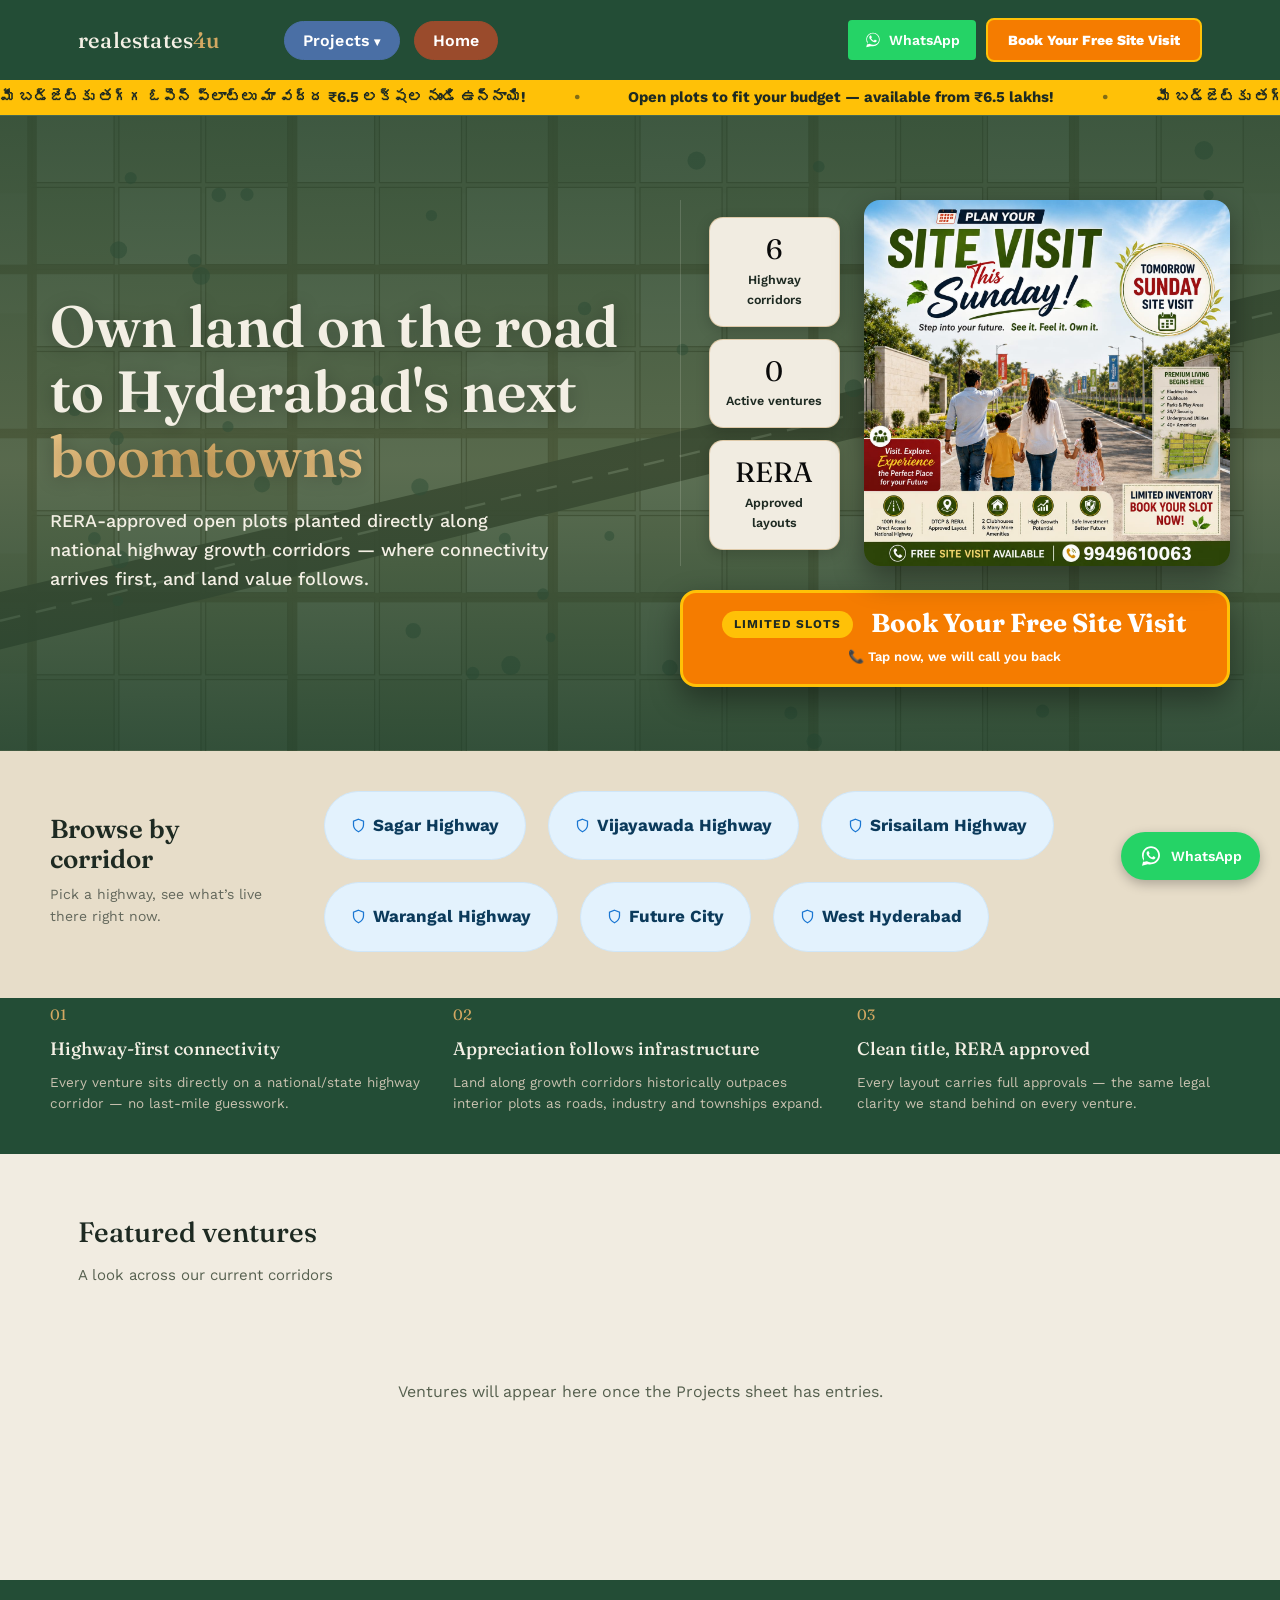
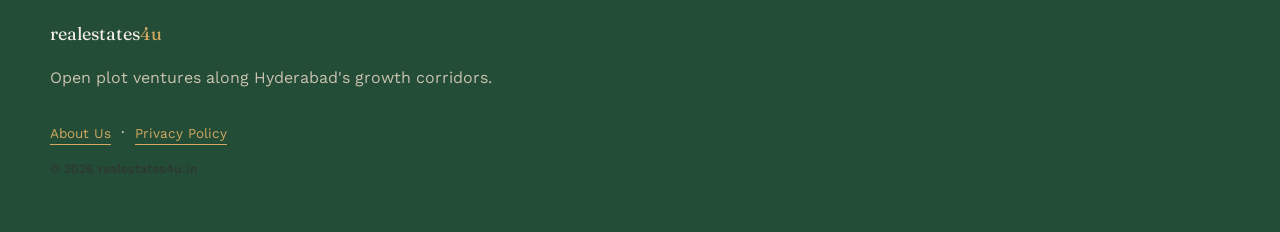
==== commit 2fe76beb: "Update index.html" ====
--- a/index.html
+++ b/index.html
@@ -7,7 +7,7 @@
 <link rel="preconnect" href="https://fonts.googleapis.com">
 <link rel="preconnect" href="https://fonts.gstatic.com" crossorigin>
 <link href="https://fonts.googleapis.com/css2?family=Fraunces:opsz,wght@9..144,400;9..144,500;9..144,600&family=Work+Sans:wght@400;500;600&display=swap" rel="stylesheet">
-<link rel="stylesheet" href="style.css?v=20261108g">
+<link rel="stylesheet" href="style.css?v=20261105f">
 <!-- Meta Pixel Code -->
 <script>
 !function(f,b,e,v,n,t,s)
@@ -46,6 +46,7 @@
 .enquire-btn { border:1px solid #F57C00; background:#F57C00; color:#ffffff; }
 .enquire-btn:hover { background:#E65100; border-color:#E65100; color:#ffffff; }
 </style>
+<link rel="stylesheet" href="mobile-fix.css?v=20261113a">
 </head>
 <body>
 
@@ -143,14 +144,7 @@
 <script src="https://www.gstatic.com/firebasejs/10.13.2/firebase-app-compat.js"></script>
 <script src="https://www.gstatic.com/firebasejs/10.13.2/firebase-firestore-compat.js"></script>
 <script src="config.js?v=20260928b"></script>
-<script src="app.js?v=20261108g"></script>
-<a href="#" class="side-cta side-cta-left" aria-label="Book Your Free Site Visit"><span class="l1">Book Your</span> <span class="l2"><span>Free</span> <span>Site Visit</span></span></a>
-<a href="#" class="side-cta side-cta-right" aria-label="Book Your Free Site Visit"><span class="l1">Book Your</span> <span class="l2"><span>Free</span> <span>Site Visit</span></span></a>
-<script>
-document.querySelectorAll('.side-cta').forEach(function (b) {
-  b.addEventListener('click', function (e) { e.preventDefault(); openEnquiry(""); });
-});
-</script>
+<script src="app.js?v=20261105c"></script>
 <div class="fab-stack">
   <!-- WHATSAPP -->
   <a href="https://wa.me/919949610063?text=Hi%2C%20I%27m%20interested%20in%20your%20projects"
--- a/style.css
+++ b/style.css
@@ -990,62 +990,90 @@
 }
 
 /* ================================================================
-   SIDE "Book Your Free Site Visit" — tall signboard buttons that
-   fill the empty space on both sides of the page (wide screens).
-   Letters are stacked upright, top to bottom. The number of text
-   columns (1 / 2 / 3) and the letter size adapt to the free space.
+   SIDE "Book Your Free Site Visit" — big WhatsApp-green buttons with
+   a car image, placed on both sides of the venture grid (they scroll
+   with the page like cards). Size / position set by fitSideButtons().
    ================================================================ */
-.side-cta { display: none; }
+.side-card-btn { display: none; }
 @media (min-width: 1360px) {
-  .side-cta {
-    --cols: 1;
-    --side: calc((100vw - 1200px) / 2);                 /* free space on one side */
-    --fs: min(calc((100vh - 140px) / 28.75), calc((var(--side) - 50px) / (var(--cols) * 1.25)));
-    --w: calc(var(--fs) * var(--cols) * 1.25 + 30px);
+  .venture-grid-wrap { position: relative; }
+  .side-card-btn {
+    display: flex;
+    flex-direction: column;
+    align-items: center;
+    justify-content: center;
+    gap: 14px;
+    position: absolute;
+    top: 0;
+    width: var(--w, 160px);
+    height: 960px;
+    font-size: 24px;
+    font-weight: 900;
+    letter-spacing: 0.1em;
+    line-height: 1.2;
+    text-transform: uppercase;
+    color: #ffffff;
+    text-shadow: 0 2px 4px rgba(0,0,0,0.4);
+    background: linear-gradient(180deg, #3DDC84 0%, #25D366 45%, #128C4A 100%);
+    border: 4px solid #B9F6CA;
+    border-radius: 22px;
+    text-decoration: none;
+    white-space: nowrap;
+    overflow: hidden;
+    cursor: pointer;
+    box-shadow: 0 12px 28px rgba(0,0,0,0.28), inset 0 0 0 2px rgba(255,255,255,0.22);
+    animation: sideCardPulse 2s ease-in-out infinite;
+  }
+  .side-card-btn .sc-car { display: block; position: relative; z-index: 1; animation: carBounce 1.1s ease-in-out infinite; filter: drop-shadow(0 4px 4px rgba(0,0,0,0.3)); }
+  .side-card-btn .sc-car-img {
     display: block;
-    position: fixed;
-    top: 124px;                                          /* below sticky header */
-    bottom: 16px;
-    width: var(--w);
+    width: 100%;
+    height: auto;
+    filter: drop-shadow(0 8px 6px rgba(0,0,0,0.35));
+  }
+  .side-card-btn .sc-text {
+    display: inline-block;
+    position: relative;
+    z-index: 1;
     writing-mode: vertical-rl;
     text-orientation: upright;
-    text-transform: uppercase;
-    text-align: center;
-    font-size: var(--fs);
-    font-weight: 900;
-    line-height: 1.25;
-    letter-spacing: 0.05em;
-    padding: 0 10px;
-    background: #F57C00;
-    color: #ffffff;
-    border: 4px solid #FFC107;
-    border-radius: 16px;
-    text-decoration: none;
-    white-space: nowrap;
-    cursor: pointer;
-    z-index: 50;
-    box-shadow: 0 8px 22px rgba(0,0,0,0.3);
-    animation: sideCtaPulse3 1.8s ease-in-out infinite;
   }
-  .side-cta-left  { left:  calc((100vw - 1180px) / 4 - var(--w) / 2); }
-  .side-cta-right { right: calc((100vw - 1180px) / 4 - var(--w) / 2); }
-  .side-cta:hover { background: #E65100; animation-play-state: paused; }
-  .side-cta .l1, .side-cta .l2 { display: inline; }
-}
-/* 2 text columns: "BOOK YOUR" | "FREE SITE VISIT" */
-@media (min-width: 1460px) {
-  .side-cta { --cols: 2; --fs: min(calc((100vh - 140px) / 18.5), calc((var(--side) - 50px) / (var(--cols) * 1.25))); }
-  .side-cta .l1, .side-cta .l2 { display: block; }
-}
-/* 3 text columns: "BOOK YOUR" | "FREE" | "SITE VISIT" */
-@media (min-width: 1600px) {
-  .side-cta { --cols: 3; --fs: min(calc((100vh - 140px) / 12.5), calc((var(--side) - 50px) / (var(--cols) * 1.25))); }
-  .side-cta .l2 span { display: block; }
-}
-@keyframes sideCtaPulse3 {
-  0%, 100% { transform: scale(1);    box-shadow: 0 8px 22px rgba(0,0,0,0.3), 0 0 0 0 rgba(255,193,7,0); }
-  50%      { transform: scale(1.03); box-shadow: 0 8px 22px rgba(0,0,0,0.3), 0 0 0 10px rgba(255,193,7,0.35); }
-}
+  .side-card-btn::after {
+    content: "";
+    position: absolute;
+    left: 0; right: 0; top: -45%;
+    height: 40%;
+    background: linear-gradient(180deg, rgba(255,255,255,0), rgba(255,255,255,0.35), rgba(255,255,255,0));
+    animation: sideCardShine 3s ease-in-out infinite;
+    pointer-events: none;
+  }
+  .side-card-btn:hover { background: linear-gradient(180deg, #25D366 0%, #0E7A3F 100%); animation-play-state: paused; }
+}
+@keyframes sideCardPulse {
+  0%, 100% { transform: scale(1);    box-shadow: 0 12px 28px rgba(0,0,0,0.28), inset 0 0 0 2px rgba(255,255,255,0.22), 0 0 0 0 rgba(37,211,102,0); }
+  50%      { transform: scale(1.02); box-shadow: 0 12px 28px rgba(0,0,0,0.28), inset 0 0 0 2px rgba(255,255,255,0.22), 0 0 0 10px rgba(37,211,102,0.35); }
+}
+@keyframes carBounce {
+  0%, 100% { transform: translateY(0) rotate(0deg); }
+  50%      { transform: translateY(-5px) rotate(-1.5deg); }
+}
+@keyframes sideCardShine { 0% { top: -45%; } 60%, 100% { top: 110%; } }
 @media (prefers-reduced-motion: reduce) {
-  .side-cta-left, .side-cta-right { animation: none; }
-}
+  .side-card-btn, .side-card-btn::after, .side-card-btn .sc-car { animation: none; }
+}
+
+/* ================================================================
+   VENTURE DETAILS TABLE — bright, two-colour (all ventures)
+   Left labels: bright blue  |  Right values: bright green
+   ================================================================ */
+.spec-table td:first-child {
+  color: #1565C0 !important;
+  font-weight: 700 !important;
+  font-size: 15px !important;
+}
+.spec-table td:last-child {
+  color: #2E7D32 !important;
+  font-weight: 800 !important;
+  font-size: 15.5px !important;
+}
+.spec-table tr { border-bottom: 1px solid rgba(30, 42, 34, 0.18); }
--- a/mobile-fix.css
+++ b/mobile-fix.css
@@ -0,0 +1,109 @@
+/* ================================================================
+   realestates4u – MOBILE FIX  (upload next to style.css)
+   Loaded LAST in index.html so it overrides everything above it.
+   ================================================================ */
+
+/* 1) Never allow sideways scrolling / zoomed-out page (Instagram browser) */
+html, body { max-width: 100%; overflow-x: hidden; }
+
+/* 2) The old catch-all rules ([class*="highway"], [class*="detail"] ...)
+      were also hitting .highway-strip and .detail-hero, turning the
+      three benefit points into bold CAPITALS. Reset them. */
+.highway-strip,
+.highway-strip-inner {
+  text-transform: none !important;
+  letter-spacing: normal !important;
+  font-weight: 400 !important;
+  color: var(--text-cream-dim) !important;
+}
+.highway-strip .hwy-point h4 {
+  color: var(--text-cream) !important;
+  font-weight: 500 !important;
+  font-size: 18px;
+}
+.highway-strip .hwy-point .hwy-num { color: var(--brass-light) !important; }
+.detail-hero { color: var(--text-cream) !important; font-weight: 400 !important; }
+
+/* ================= PHONE LAYOUT ================= */
+@media (max-width: 640px) {
+
+  /* ---- Header ---- */
+  .header-inner { padding: 12px 16px; row-gap: 10px; }
+  .logo { font-size: 20px; }
+  .header-actions { order: 3; width: 100%; gap: 8px; }
+  .header-actions .enquire-btn {
+    flex: 1; text-align: center; padding: 12px 10px; font-size: 15px;
+  }
+  .whatsapp-btn { padding: 11px 12px; }
+  .promo-bar { font-size: 13px; padding: 8px 0; }
+
+  /* ---- Hero: ONE clean column (this was the main bug:
+         the big orange button was wrapping into a 2nd column
+         off-screen and shrinking the whole page) ---- */
+  .hero { padding: 26px 16px 30px; }
+  .hero-inner { grid-template-columns: minmax(0, 1fr); gap: 20px; }
+  .hero h1 { font-size: 31px; max-width: none; margin-bottom: 12px; }
+  .hero p.lede { font-size: 15.5px; max-width: none; }
+
+  .hero-right {
+    display: flex; flex-direction: column; flex-wrap: nowrap;
+    align-items: stretch; gap: 14px; min-height: 0; width: 100%;
+  }
+  /* order: Button first (money), photo second, stats last */
+  .hero-big-cta {
+    order: 1; flex: none; width: 100%;
+    flex-direction: column; padding: 16px 14px; gap: 6px;
+    animation: none;
+  }
+  .hero-big-cta .cta-main { font-size: 24px; }
+  .hero-greeting-card { order: 2; flex: none; width: 100%; min-height: 0; }
+  .hero-greeting-card img { height: auto; animation: none; }
+  .hero-stats {
+    order: 3; flex-direction: row; width: 100%;
+    border: 0; padding: 0; gap: 8px;
+  }
+  .hero-stat { flex: 1; width: auto; padding: 12px 6px; border-radius: 12px; }
+  .hero-stat .num { font-size: 20px; }
+  .hero-stat .label { font-size: 11px; line-height: 1.25; }
+
+  /* ---- Photo slider ---- */
+  .carousel { height: 230px; }
+
+  /* ---- Highway buttons: tidy 2-column grid ---- */
+  .route-nav { padding: 28px 16px 30px; }
+  .route-heading h2 { font-size: 24px; }
+  .route-inner {
+    display: grid; grid-template-columns: 1fr 1fr; gap: 10px; width: 100%;
+  }
+  .route-stop { min-width: 0; }
+  .route-stop a {
+    animation: none; font-size: 14px; padding: 14px 8px;
+    border-radius: 14px; gap: 6px;
+  }
+
+  /* ---- Benefit points ---- */
+  .highway-strip { padding: 10px 16px 26px; }
+  .highway-strip-inner { gap: 20px; }
+  .hwy-point p { font-size: 14px; }
+
+  /* ---- Sections / project list ---- */
+  .section { padding: 30px 16px; }
+  .section-head h2 { font-size: 24px; }
+  .venture-row { gap: 14px; padding: 20px 0; }
+  .venture-photo, .venture-photo-ph { width: 100%; height: auto; max-height: 240px; }
+
+  /* ---- Project detail page ---- */
+  .detail-hero { padding: 26px 16px; }
+  .detail-grid { grid-template-columns: minmax(0, 1fr); gap: 24px; }
+  .side-panel { position: static; padding: 20px; }
+  .gallery { grid-template-columns: 1fr 1fr; gap: 8px; }
+  .gallery img { height: 130px; }
+
+  /* ---- Enquiry popup ---- */
+  .enquiry-modal { padding: 10px; }
+  .enquiry-modal-inner { padding: 16px; max-height: 96vh; overflow-y: auto; }
+  #enquiry-frame { height: 480px; }
+
+  /* ---- Footer: keep text clear of the green WhatsApp button ---- */
+  .site-footer { padding-bottom: 90px; }
+}
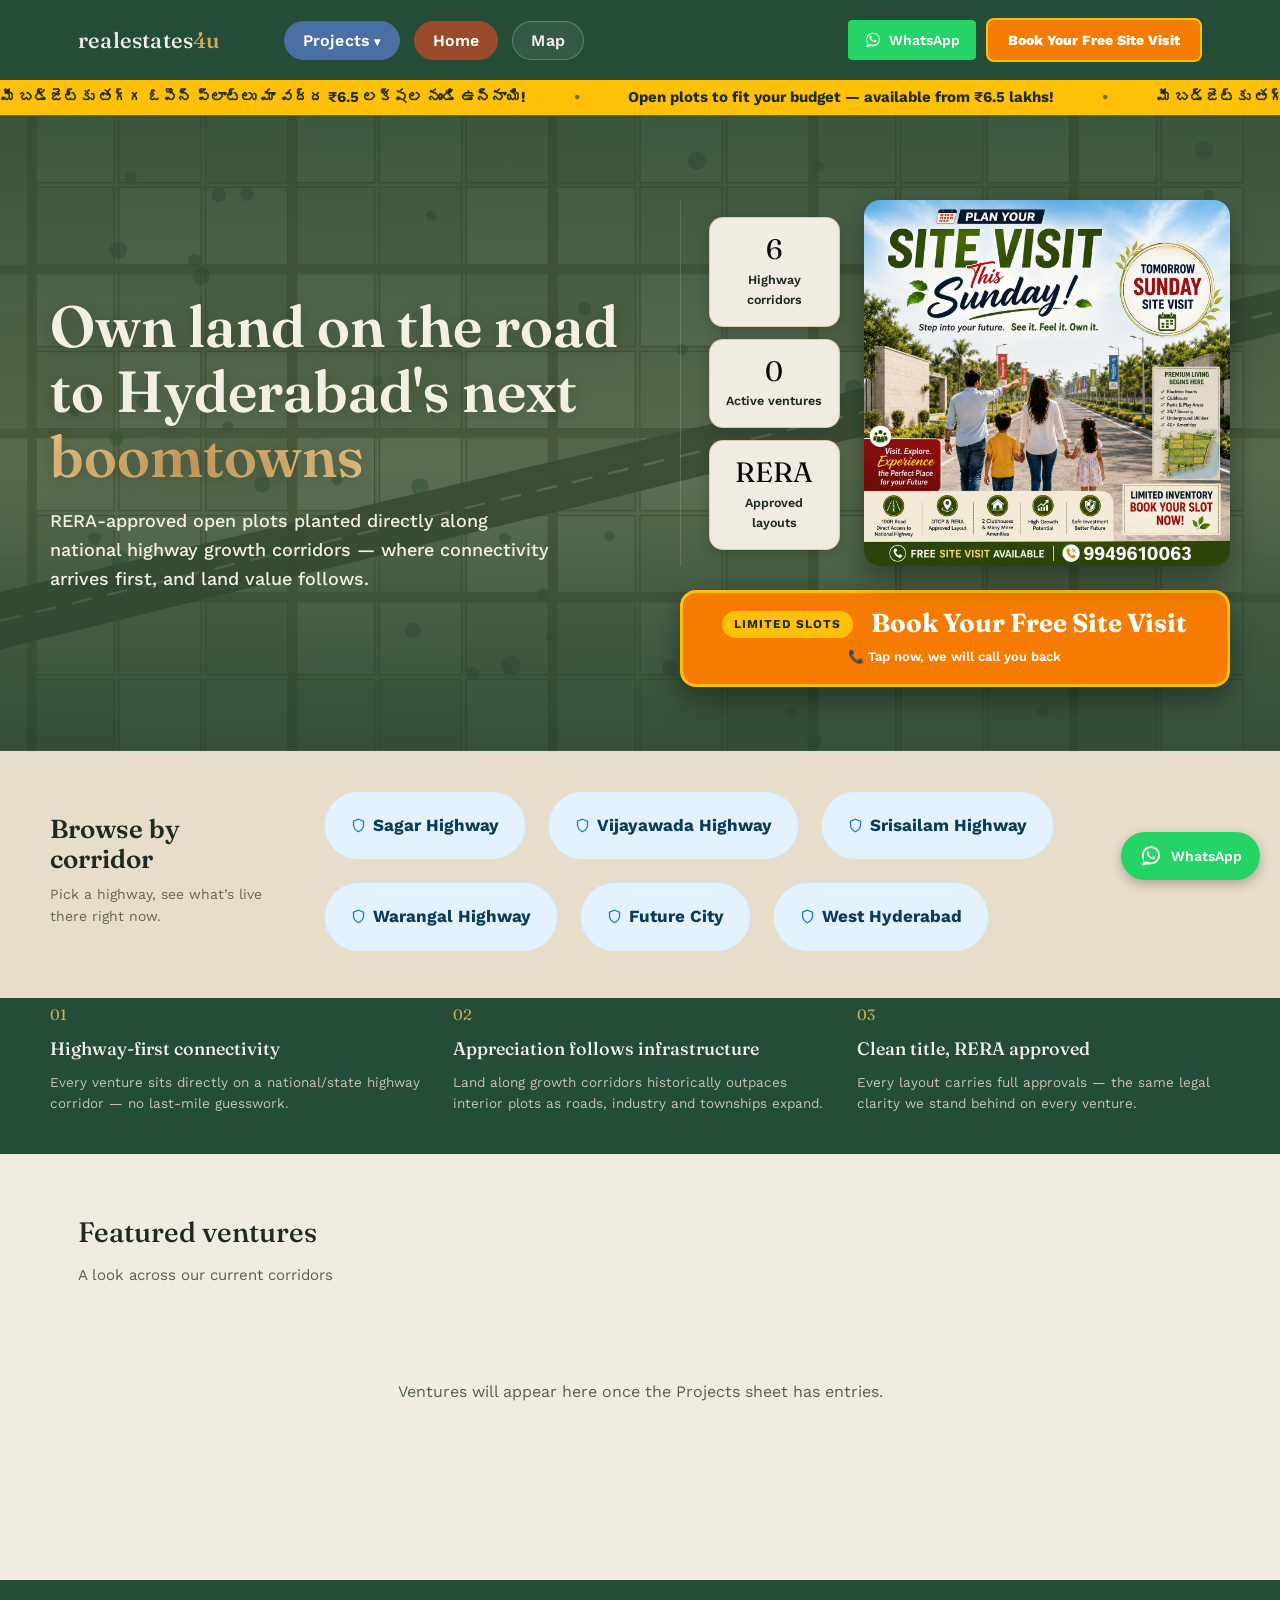
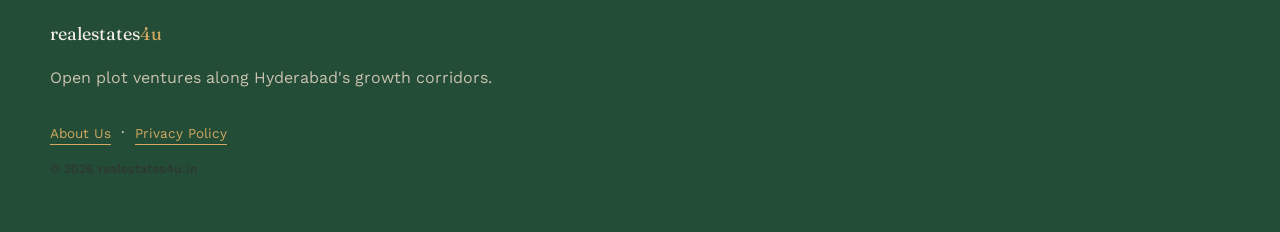
==== commit fece27b1: "Update index.html" ====
--- a/index.html
+++ b/index.html
@@ -66,6 +66,7 @@
         </div>
       </div>
       <a href="#/" class="nav-item">Home</a>
+      <a href="map.html" class="nav-item">Map</a>
     </nav>
     <button class="nav-toggle" id="nav-toggle" aria-label="Open menu" aria-expanded="false">
       <span></span><span></span><span></span>
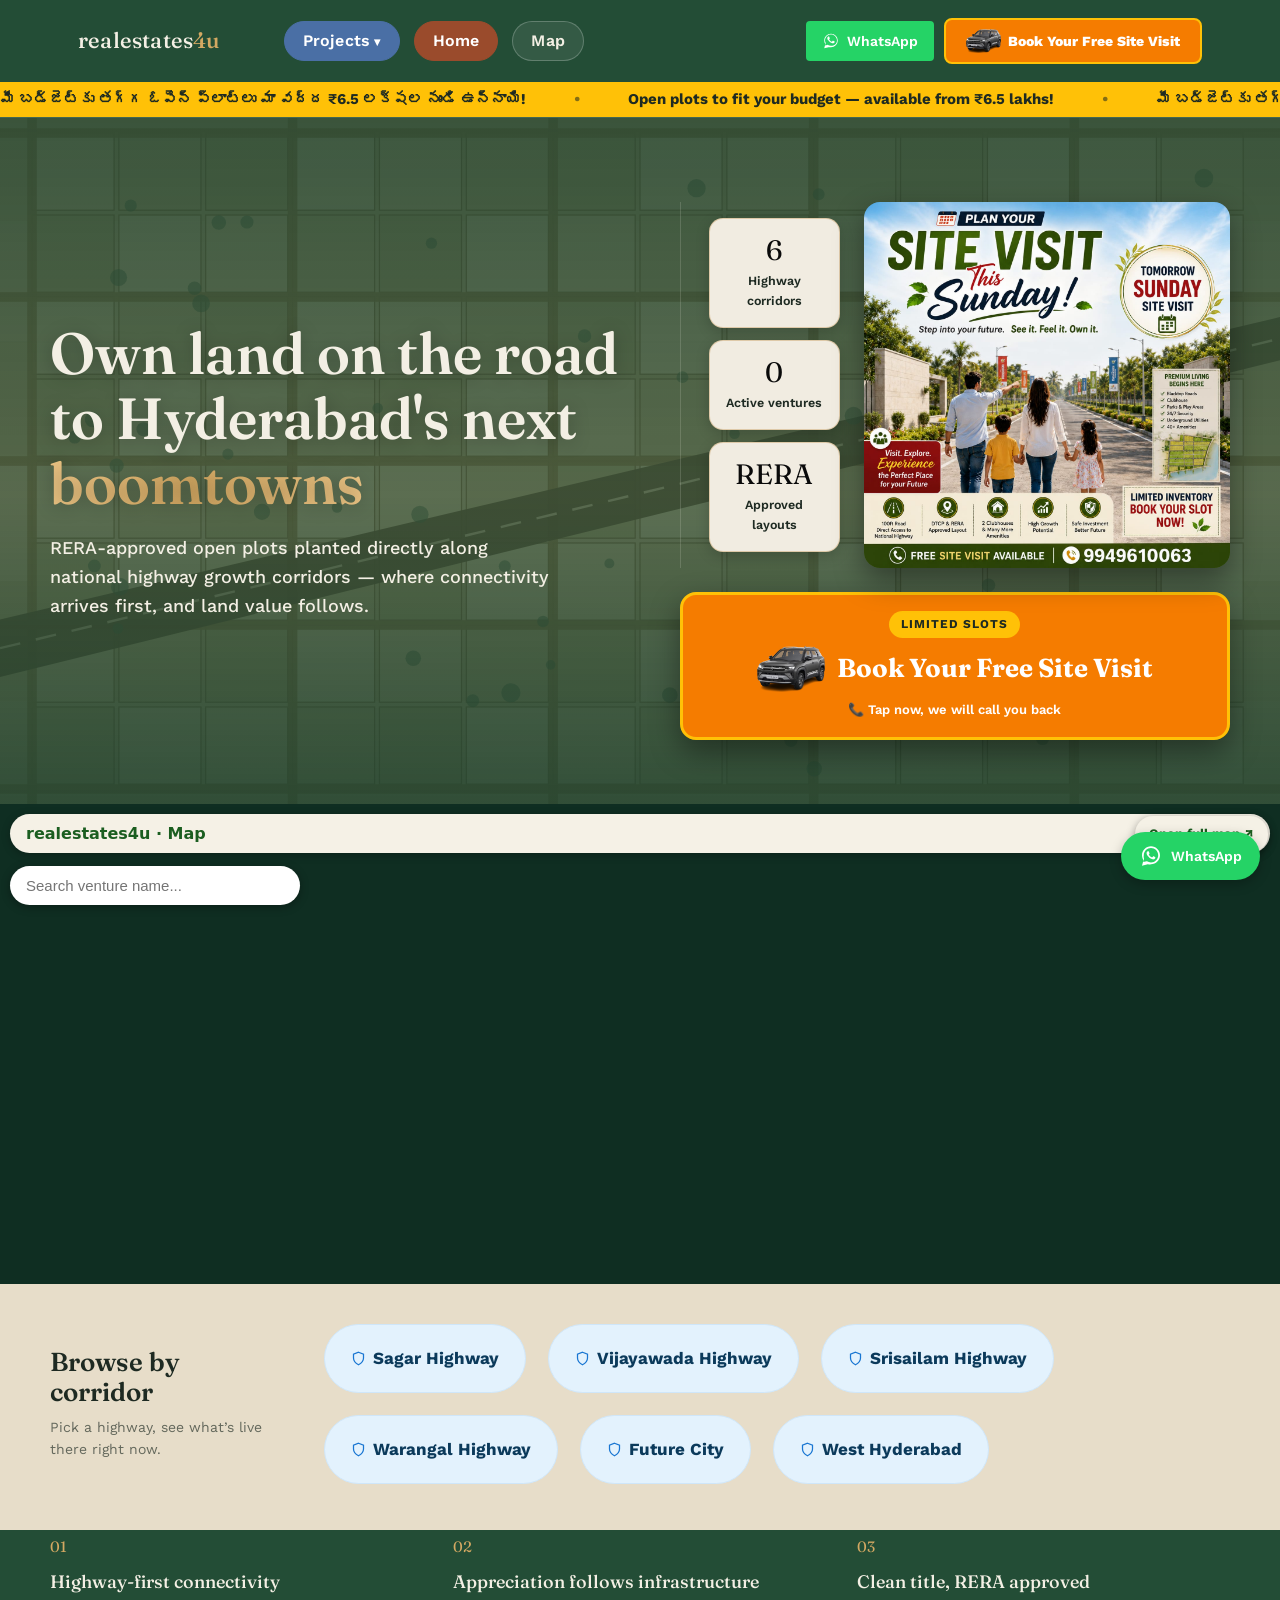
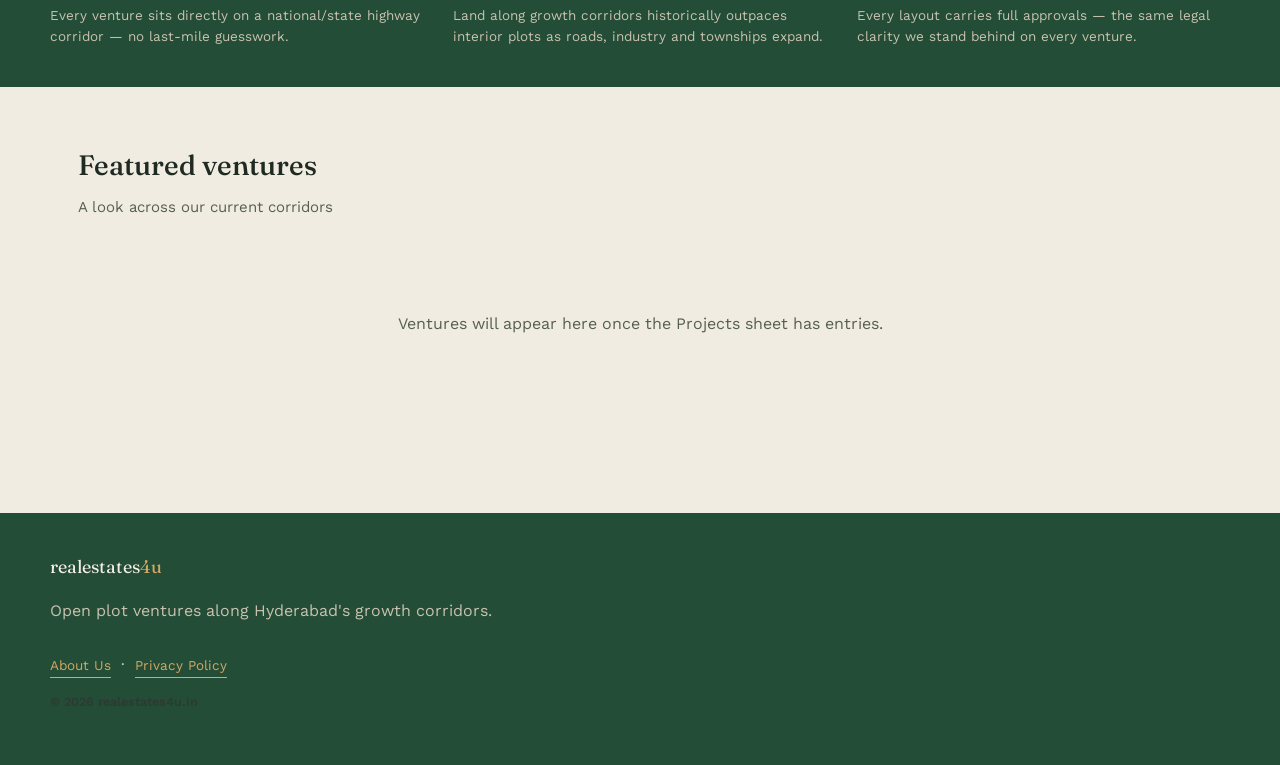
==== commit 5b814f5e: "Update index.html" ====
--- a/index.html
+++ b/index.html
@@ -76,7 +76,7 @@
         <svg viewBox="0 0 32 32" width="18" height="18" fill="currentColor" aria-hidden="true"><path d="M16.004 3C9.377 3 4 8.373 4 15c0 2.397.7 4.63 1.912 6.51L4 29l7.694-1.87A11.93 11.93 0 0 0 16.004 27C22.63 27 28 21.627 28 15S22.63 3 16.004 3zm0 21.6c-1.98 0-3.83-.55-5.41-1.5l-.386-.23-4.566 1.11 1.14-4.44-.25-.4A9.55 9.55 0 0 1 5.4 15c0-5.85 4.76-10.6 10.604-10.6S26.6 9.15 26.6 15 21.847 24.6 16.004 24.6zm5.83-7.94c-.32-.16-1.9-.94-2.19-1.05-.294-.107-.508-.16-.722.16-.213.32-.828 1.05-1.016 1.267-.187.213-.373.24-.694.08-.32-.16-1.352-.498-2.575-1.588-.952-.85-1.594-1.9-1.782-2.22-.187-.32-.02-.494.14-.653.144-.144.32-.373.48-.56.16-.187.213-.32.32-.534.107-.213.053-.4-.027-.56-.08-.16-.722-1.74-.99-2.38-.26-.626-.526-.54-.722-.55l-.614-.01c-.213 0-.56.08-.854.4-.293.32-1.12 1.094-1.12 2.667 0 1.573 1.147 3.093 1.307 3.307.16.213 2.253 3.44 5.463 4.82.763.33 1.36.527 1.825.674.767.244 1.465.21 2.017.127.615-.092 1.9-.777 2.167-1.527.267-.75.267-1.393.187-1.527-.08-.133-.293-.213-.613-.373z"/></svg>
         <span>WhatsApp</span>
       </a>
-      <a href="#" class="enquire-btn" id="header-enquire">Book Your Free Site Visit</a>
+      <a href="#" class="enquire-btn" id="header-enquire"><img class="btn-car" src="images/brezza.png" alt="" aria-hidden="true">Book Your Free Site Visit</a>
     </div>
   </div>
 <div class="promo-bar" role="note" aria-label="Open plots from 6.5 lakhs">
--- a/style.css
+++ b/style.css
@@ -1077,3 +1077,32 @@
   font-size: 15.5px !important;
 }
 .spec-table tr { border-bottom: 1px solid rgba(30, 42, 34, 0.18); }
+
+
+/* Homepage map section (replaces photo carousel) */
+.home-map { position: relative; width: 100%; height: 480px; background: #0f2e22; overflow: hidden; }
+.home-map iframe { width: 100%; height: 100%; border: 0; display: block; }
+.home-map-open { position: absolute; right: 12px; top: 12px; z-index: 5; background: #f5f1e6; color: #1b5e20; font-weight: 700; font-size: 13px; padding: 8px 14px; border-radius: 18px; text-decoration: none; box-shadow: 0 2px 8px rgba(0,0,0,.35); }
+@media (max-width: 700px) { .home-map { height: 440px; } }
+
+/* Venture page: map block */
+.venture-map { width: 100%; height: 420px; border-radius: 12px; overflow: hidden; background: #0f2e22; }
+.venture-map iframe { width: 100%; height: 100%; border: 0; display: block; }
+.map-open-link { display: inline-block; margin-top: 10px; font-weight: 700; color: #1b5e20; text-decoration: none; }
+@media (max-width: 700px) { .venture-map { height: 380px; } }
+
+
+/* ---- Small car (Maruti Brezza) inside the orange "Book Your Free Site Visit" buttons ---- */
+.btn-car { height: 30px; width: auto; display: inline-block; vertical-align: middle; margin-right: 8px; pointer-events: none; animation: carDrive 1.6s ease-in-out infinite; }
+.hero-big-cta .cta-main { display: inline-flex; align-items: center; justify-content: center; flex-wrap: wrap; }
+.hero-big-cta .btn-car { height: 46px; margin-right: 12px; }
+.header-actions .enquire-btn { display: inline-flex; align-items: center; justify-content: center; }
+.header-actions .enquire-btn .btn-car { height: 24px; margin-right: 7px; }
+.side-btn .btn-car { height: 34px; margin-right: 10px; }
+@keyframes carDrive { 0%, 100% { transform: translateX(0); } 50% { transform: translateX(5px); } }
+@media (max-width: 640px) {
+  .hero-big-cta .btn-car { height: 38px; margin-right: 8px; }
+  .header-actions .enquire-btn .btn-car { height: 22px; margin-right: 5px; }
+  .side-btn .btn-car { height: 30px; }
+}
+@media (prefers-reduced-motion: reduce) { .btn-car { animation: none; } }
